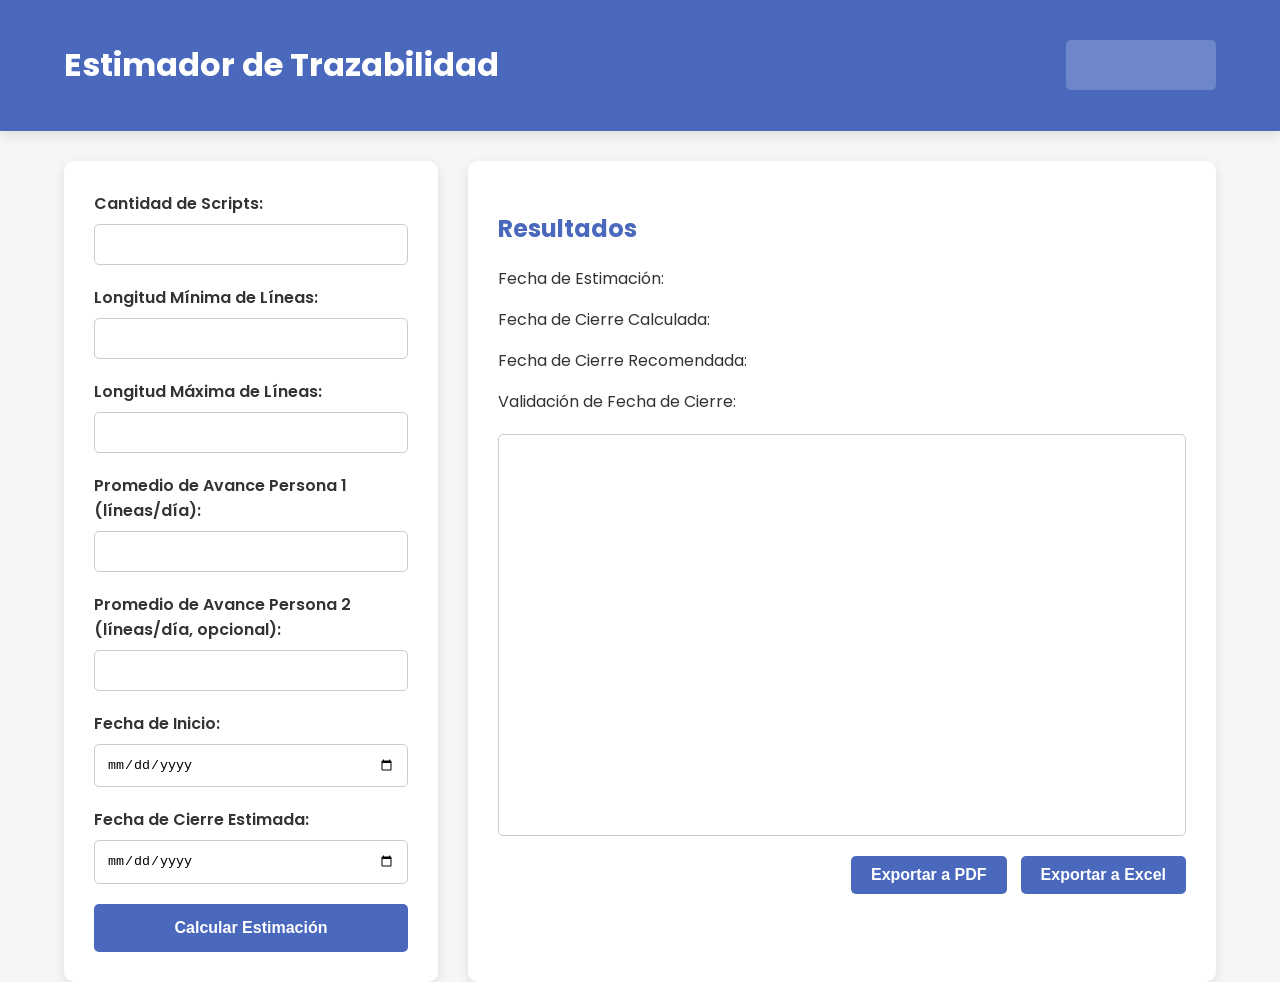
==== index.html @ 5d2904c2 "Mejora la interfaz de usuario con un diseño más profesional, animaciones y funcionalidad de exportac" ====
<!DOCTYPE html>
<html lang="es">
<head>
    <meta charset="UTF-8">
    <meta name="viewport" content="width=device-width, initial-scale=1.0">
    <title>Estimador de Tiempos de Trazabilidad</title>
    <link rel="stylesheet" href="css/style.css">
    <link rel="stylesheet" href="https://cdn.dhtmlx.com/gantt/edge/dhtmlxgantt.css">
</head>
<body>
    <header>
        <div class="container">
            <h1>Estimador de Trazabilidad</h1>
            <div class="logo-placeholder"></div>
        </div>
    </header>
    <div class="container">
        <div class="main-content">
            <div class="form-container">
                <form id="estimation-form">
                    <div class="form-group">
                        <label for="script-count">Cantidad de Scripts:</label>
                        <input type="number" id="script-count" required>
                    </div>
                    <div class="form-group">
                        <label for="min-lines">Longitud Mínima de Líneas:</label>
                        <input type="number" id="min-lines" required>
                    </div>
                    <div class="form-group">
                        <label for="max-lines">Longitud Máxima de Líneas:</label>
                        <input type="number" id="max-lines" required>
                    </div>
                    <div class="form-group">
                        <label for="person1-avg">Promedio de Avance Persona 1 (líneas/día):</label>
                        <input type="number" id="person1-avg" required>
                    </div>
                    <div class="form-group">
                        <label for="person2-avg">Promedio de Avance Persona 2 (líneas/día, opcional):</label>
                        <input type="number" id="person2-avg">
                    </div>
                    <div class="form-group">
                        <label for="start-date">Fecha de Inicio:</label>
                        <input type="date" id="start-date" required>
                    </div>
                    <div class="form-group">
                        <label for="due-date">Fecha de Cierre Estimada:</label>
                        <input type="date" id="due-date" required>
                    </div>
                    <button type="submit">Calcular Estimación</button>
                </form>
            </div>
            <div class="result-container">
                <h2>Resultados</h2>
                <p>Fecha de Estimación: <span id="estimation-date"></span></p>
                <p>Fecha de Cierre Calculada: <span id="calculated-due-date"></span></p>
                <p>Fecha de Cierre Recomendada: <span id="recommended-due-date"></span></p>
                <p>Validación de Fecha de Cierre: <span id="due-date-validation"></span></p>
                <div class="gantt-container">
                    <div id="gantt-chart" style="width:100%; height:100%;"></div>
                </div>
                <div class="gantt-controls">
                    <button onclick="gantt.exportToPDF()">Exportar a PDF</button>
                    <button onclick="gantt.exportToExcel()">Exportar a Excel</button>
                </div>
            </div>
        </div>
    </div>
    <script src="https://cdn.dhtmlx.com/gantt/edge/dhtmlxgantt.js"></script>
    <script src="https://export.dhtmlx.com/gantt/api.js"></script>
    <script src="js/main.js"></script>
</body>
</html>
---- css/style.css ----
@import url('https://fonts.googleapis.com/css2?family=Poppins:wght@400;600;700&display=swap');

:root {
    --primary-color: #4a69bd;
    --secondary-color: #f4f7f6;
    --text-color: #333;
    --bg-color: #fff;
    --shadow: 0 4px 12px rgba(0, 0, 0, 0.1);
}

body {
    font-family: 'Poppins', sans-serif;
    background-color: var(--secondary-color);
    color: var(--text-color);
    margin: 0;
}

.container {
    width: 90%;
    max-width: 1200px;
    margin: 0 auto;
}

header {
    background-color: var(--primary-color);
    color: var(--bg-color);
    padding: 20px 0;
    box-shadow: var(--shadow);
}

header .container {
    display: flex;
    justify-content: space-between;
    align-items: center;
}

.logo-placeholder {
    width: 150px;
    height: 50px;
    background-color: rgba(255, 255, 255, 0.2);
    border-radius: 5px;
}

.main-content {
    display: grid;
    grid-template-columns: 1fr 2fr;
    gap: 30px;
    margin-top: 30px;
}

.form-container, .result-container {
    background-color: var(--bg-color);
    padding: 30px;
    border-radius: 10px;
    box-shadow: var(--shadow);
    transition: transform 0.3s, box-shadow 0.3s;
}

.form-container:hover, .result-container:hover {
    transform: translateY(-5px);
    box-shadow: 0 8px 20px rgba(0, 0, 0, 0.15);
}

.form-group {
    margin-bottom: 20px;
}

.form-group label {
    display: block;
    margin-bottom: 8px;
    font-weight: 600;
}

.form-group input {
    width: 100%;
    padding: 12px;
    border: 1px solid #ccc;
    border-radius: 5px;
    box-sizing: border-box;
    transition: border-color 0.3s;
}

.form-group input:focus {
    outline: none;
    border-color: var(--primary-color);
}

button {
    width: 100%;
    padding: 15px;
    background-color: var(--primary-color);
    color: var(--bg-color);
    border: none;
    border-radius: 5px;
    cursor: pointer;
    font-size: 16px;
    font-weight: 600;
    transition: background-color 0.3s;
}

button:hover {
    background-color: #3b5998;
}

.result-container h2 {
    color: var(--primary-color);
    margin-bottom: 20px;
}

.gantt-container {
    height: 400px;
    margin-top: 20px;
    border-radius: 5px;
    border: 1px solid #ccc;
    overflow: hidden;
}

.gantt-controls {
    margin-top: 20px;
    text-align: right;
}

.gantt-controls button {
    width: auto;
    margin-left: 10px;
    padding: 10px 20px;
}
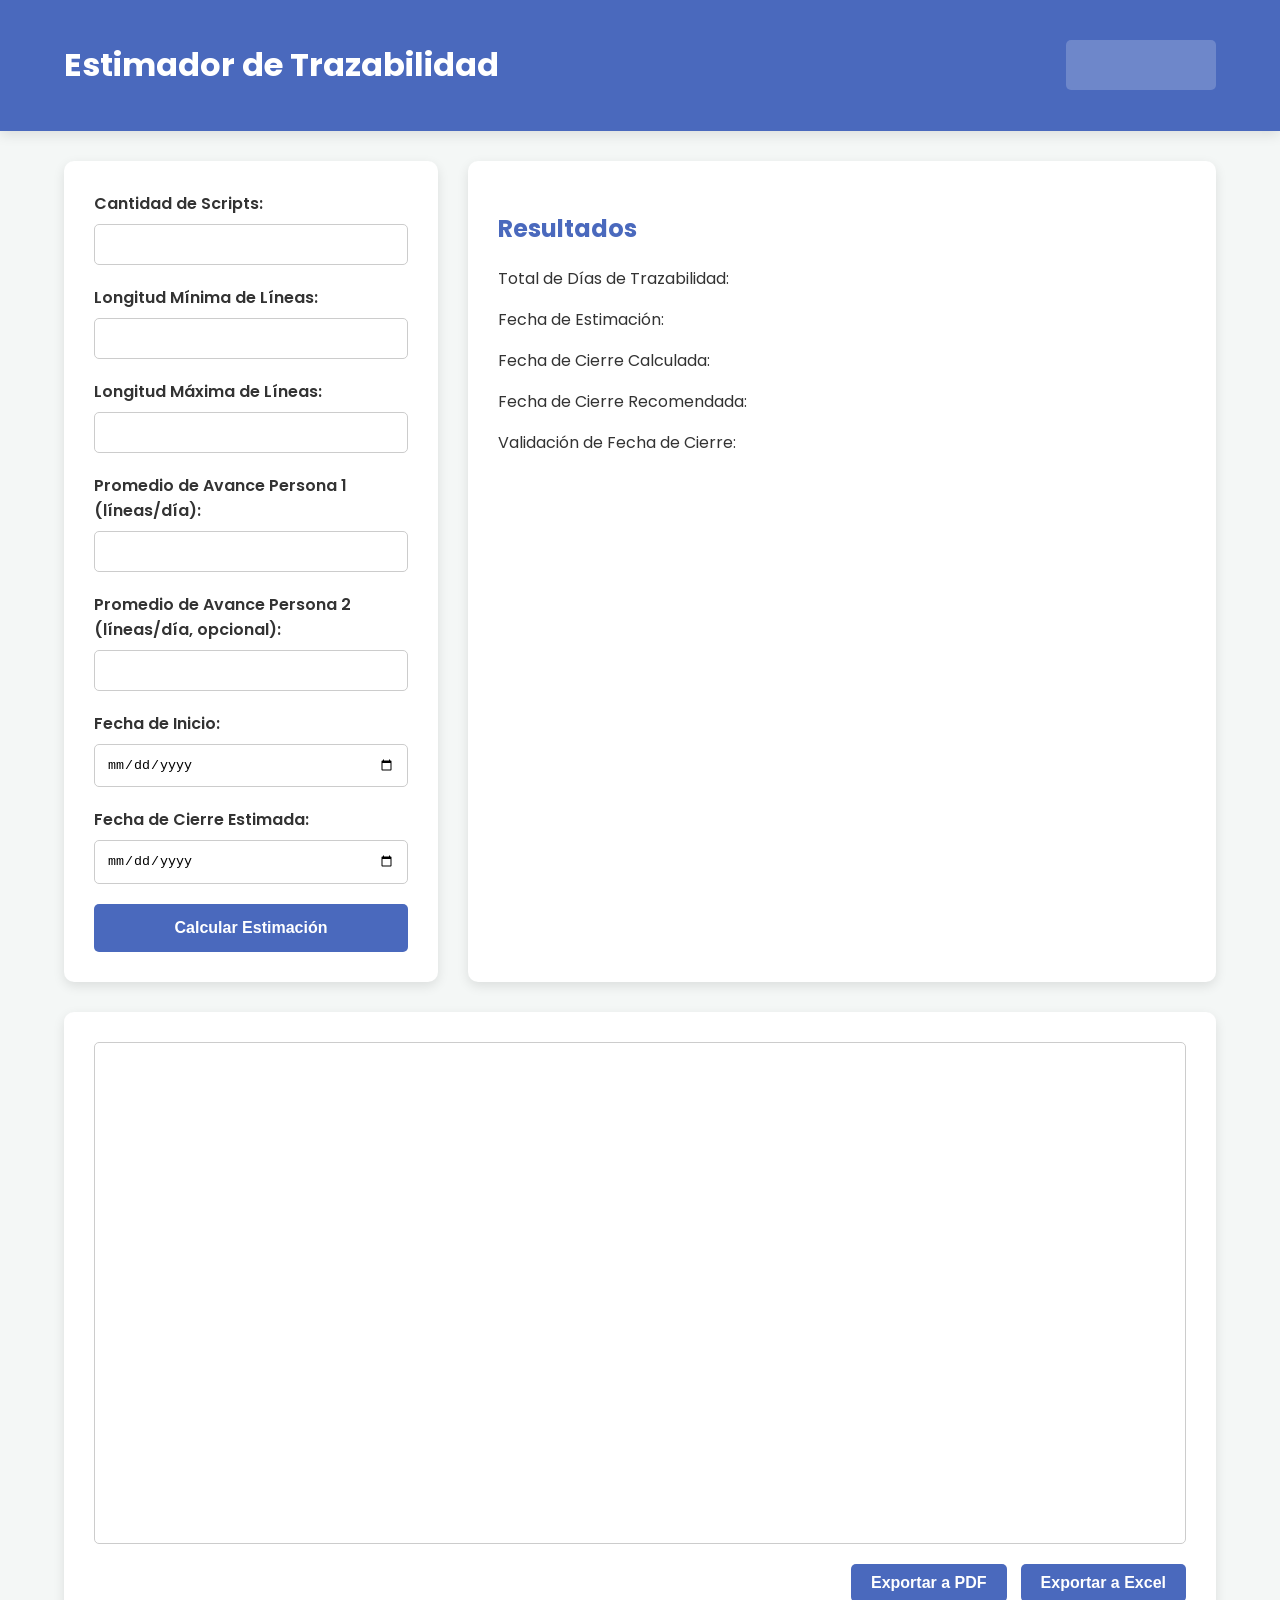
==== commit 8ef91249: "Añade el total de días de trazabilidad y mejora la visualización del Gantt." ====
--- a/index.html
+++ b/index.html
@@ -18,6 +18,7 @@
         <div class="main-content">
             <div class="form-container">
                 <form id="estimation-form">
+                    <!-- Form fields -->
                     <div class="form-group">
                         <label for="script-count">Cantidad de Scripts:</label>
                         <input type="number" id="script-count" required>
@@ -51,17 +52,20 @@
             </div>
             <div class="result-container">
                 <h2>Resultados</h2>
+                <p>Total de Días de Trazabilidad: <span id="total-days"></span></p>
                 <p>Fecha de Estimación: <span id="estimation-date"></span></p>
                 <p>Fecha de Cierre Calculada: <span id="calculated-due-date"></span></p>
                 <p>Fecha de Cierre Recomendada: <span id="recommended-due-date"></span></p>
                 <p>Validación de Fecha de Cierre: <span id="due-date-validation"></span></p>
-                <div class="gantt-container">
-                    <div id="gantt-chart" style="width:100%; height:100%;"></div>
-                </div>
-                <div class="gantt-controls">
-                    <button onclick="gantt.exportToPDF()">Exportar a PDF</button>
-                    <button onclick="gantt.exportToExcel()">Exportar a Excel</button>
-                </div>
+            </div>
+        </div>
+        <div class="gantt-section">
+            <div class="gantt-container">
+                <div id="gantt-chart" style="width:100%; height:100%;"></div>
+            </div>
+            <div class="gantt-controls">
+                <button onclick="gantt.exportToPDF()">Exportar a PDF</button>
+                <button onclick="gantt.exportToExcel()">Exportar a Excel</button>
             </div>
         </div>
     </div>
--- a/css/style.css
+++ b/css/style.css
@@ -107,9 +107,16 @@
     margin-bottom: 20px;
 }
 
+.gantt-section {
+    margin-top: 30px;
+    background-color: var(--bg-color);
+    padding: 30px;
+    border-radius: 10px;
+    box-shadow: var(--shadow);
+}
+
 .gantt-container {
-    height: 400px;
-    margin-top: 20px;
+    height: 500px;
     border-radius: 5px;
     border: 1px solid #ccc;
     overflow: hidden;
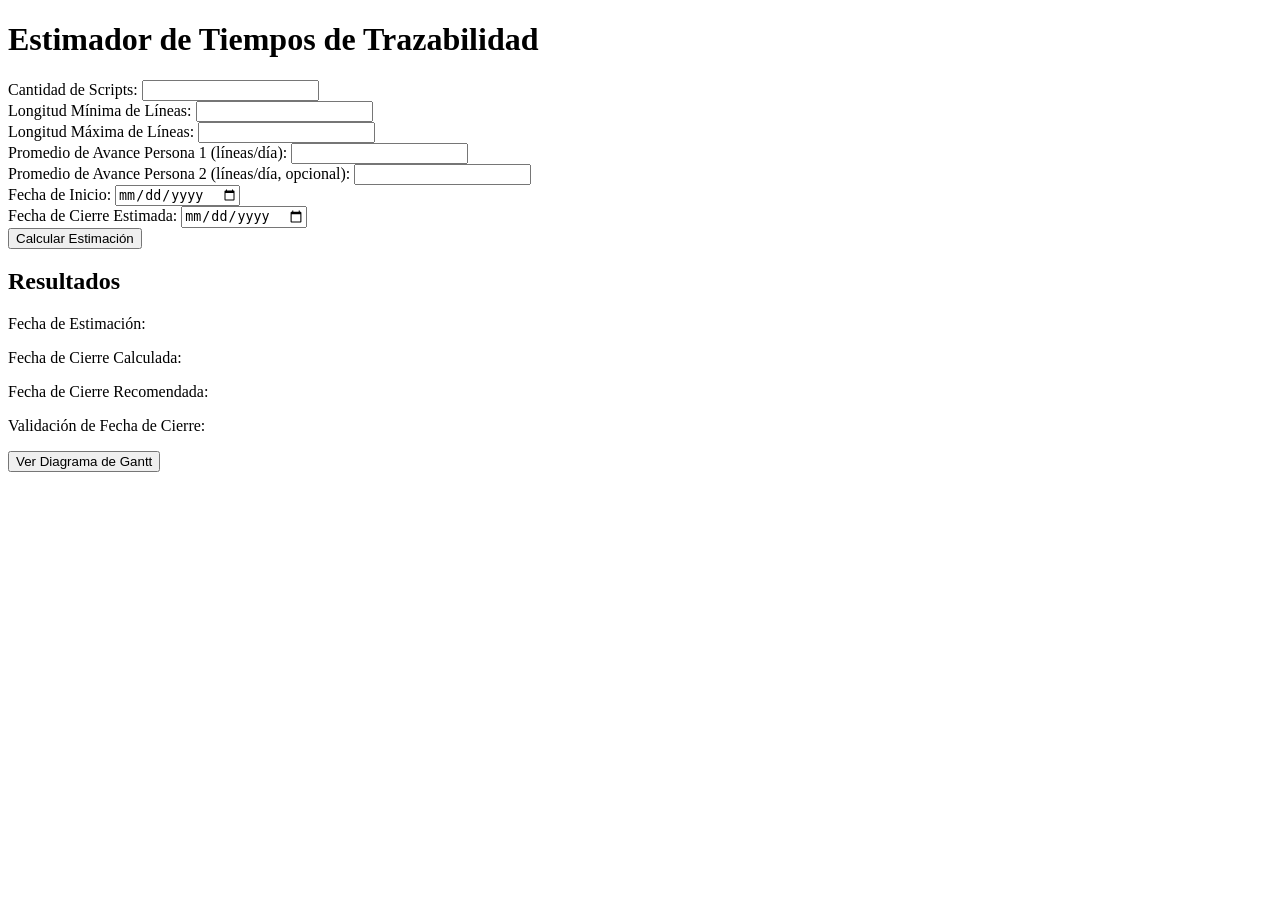
==== commit b33779a9: "He revertido la interfaz y he abierto el Gantt en una nueva ventana." ====
--- a/index.html
+++ b/index.html
@@ -8,65 +8,46 @@
     <link rel="stylesheet" href="https://cdn.dhtmlx.com/gantt/edge/dhtmlxgantt.css">
 </head>
 <body>
-    <header>
-        <div class="container">
-            <h1>Estimador de Trazabilidad</h1>
-            <div class="logo-placeholder"></div>
-        </div>
-    </header>
     <div class="container">
-        <div class="main-content">
-            <div class="form-container">
-                <form id="estimation-form">
-                    <!-- Form fields -->
-                    <div class="form-group">
-                        <label for="script-count">Cantidad de Scripts:</label>
-                        <input type="number" id="script-count" required>
-                    </div>
-                    <div class="form-group">
-                        <label for="min-lines">Longitud Mínima de Líneas:</label>
-                        <input type="number" id="min-lines" required>
-                    </div>
-                    <div class="form-group">
-                        <label for="max-lines">Longitud Máxima de Líneas:</label>
-                        <input type="number" id="max-lines" required>
-                    </div>
-                    <div class="form-group">
-                        <label for="person1-avg">Promedio de Avance Persona 1 (líneas/día):</label>
-                        <input type="number" id="person1-avg" required>
-                    </div>
-                    <div class="form-group">
-                        <label for="person2-avg">Promedio de Avance Persona 2 (líneas/día, opcional):</label>
-                        <input type="number" id="person2-avg">
-                    </div>
-                    <div class="form-group">
-                        <label for="start-date">Fecha de Inicio:</label>
-                        <input type="date" id="start-date" required>
-                    </div>
-                    <div class="form-group">
-                        <label for="due-date">Fecha de Cierre Estimada:</label>
-                        <input type="date" id="due-date" required>
-                    </div>
-                    <button type="submit">Calcular Estimación</button>
-                </form>
+        <h1>Estimador de Tiempos de Trazabilidad</h1>
+        <form id="estimation-form">
+            <div class="form-group">
+                <label for="script-count">Cantidad de Scripts:</label>
+                <input type="number" id="script-count" required>
             </div>
-            <div class="result-container">
-                <h2>Resultados</h2>
-                <p>Total de Días de Trazabilidad: <span id="total-days"></span></p>
-                <p>Fecha de Estimación: <span id="estimation-date"></span></p>
-                <p>Fecha de Cierre Calculada: <span id="calculated-due-date"></span></p>
-                <p>Fecha de Cierre Recomendada: <span id="recommended-due-date"></span></p>
-                <p>Validación de Fecha de Cierre: <span id="due-date-validation"></span></p>
+            <div class="form-group">
+                <label for="min-lines">Longitud Mínima de Líneas:</label>
+                <input type="number" id="min-lines" required>
             </div>
-        </div>
-        <div class="gantt-section">
-            <div class="gantt-container">
-                <div id="gantt-chart" style="width:100%; height:100%;"></div>
+            <div class="form-group">
+                <label for="max-lines">Longitud Máxima de Líneas:</label>
+                <input type="number" id="max-lines" required>
             </div>
-            <div class="gantt-controls">
-                <button onclick="gantt.exportToPDF()">Exportar a PDF</button>
-                <button onclick="gantt.exportToExcel()">Exportar a Excel</button>
+            <div class="form-group">
+                <label for="person1-avg">Promedio de Avance Persona 1 (líneas/día):</label>
+                <input type="number" id="person1-avg" required>
             </div>
+            <div class="form-group">
+                <label for="person2-avg">Promedio de Avance Persona 2 (líneas/día, opcional):</label>
+                <input type="number" id="person2-avg">
+            </div>
+            <div class="form-group">
+                <label for="start-date">Fecha de Inicio:</label>
+                <input type="date" id="start-date" required>
+            </div>
+            <div class="form-group">
+                <label for="due-date">Fecha de Cierre Estimada:</label>
+                <input type="date" id="due-date" required>
+            </div>
+            <button type="submit">Calcular Estimación</button>
+        </form>
+        <div id="result-container">
+            <h2>Resultados</h2>
+            <p>Fecha de Estimación: <span id="estimation-date"></span></p>
+            <p>Fecha de Cierre Calculada: <span id="calculated-due-date"></span></p>
+            <p>Fecha de Cierre Recomendada: <span id="recommended-due-date"></span></p>
+            <p>Validación de Fecha de Cierre: <span id="due-date-validation"></span></p>
+            <button id="show-gantt">Ver Diagrama de Gantt</button>
         </div>
     </div>
     <script src="https://cdn.dhtmlx.com/gantt/edge/dhtmlxgantt.js"></script>
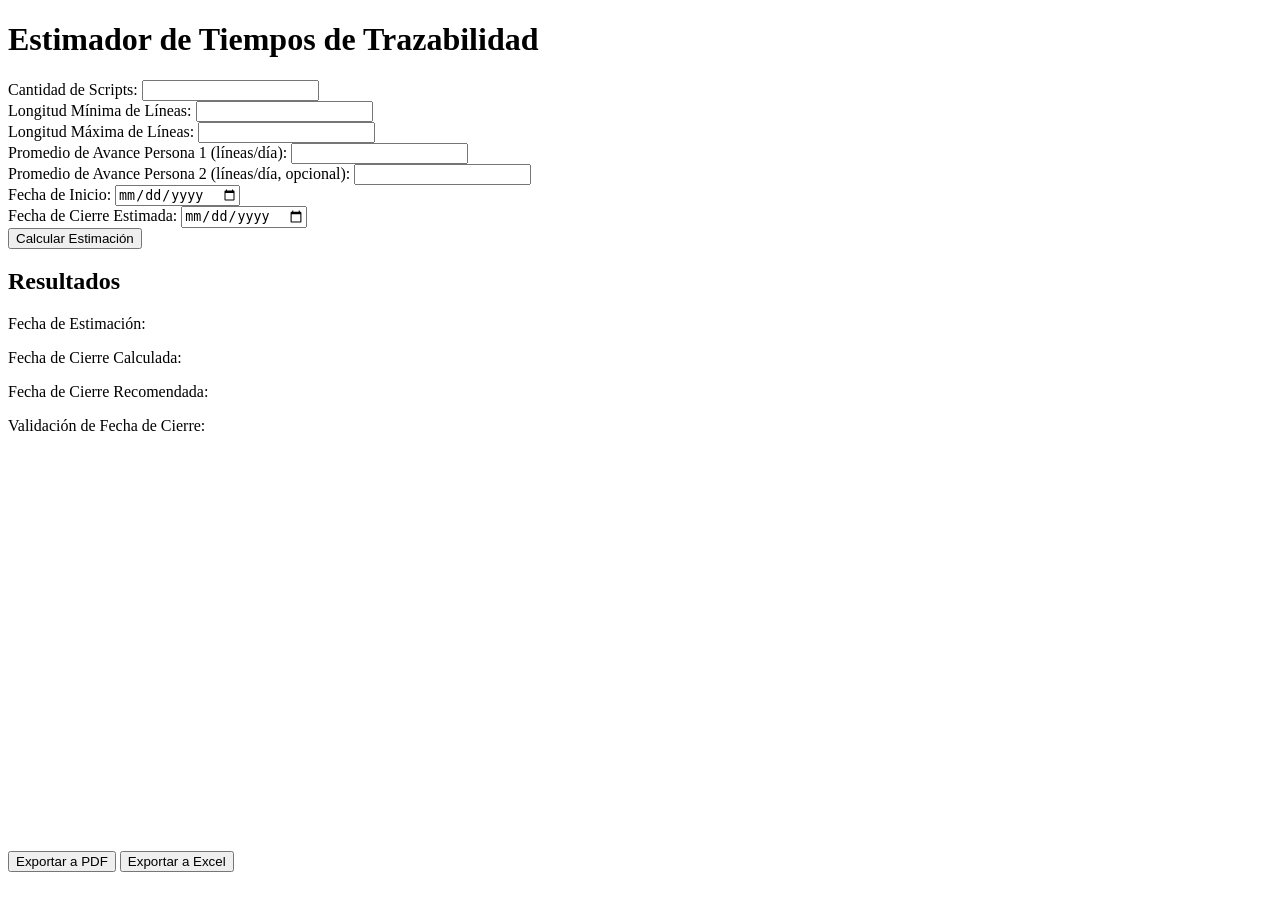
==== commit 9523b125: "Los cambios han sido revertidos a la versión anterior." ====
--- a/index.html
+++ b/index.html
@@ -47,7 +47,11 @@
             <p>Fecha de Cierre Calculada: <span id="calculated-due-date"></span></p>
             <p>Fecha de Cierre Recomendada: <span id="recommended-due-date"></span></p>
             <p>Validación de Fecha de Cierre: <span id="due-date-validation"></span></p>
-            <button id="show-gantt">Ver Diagrama de Gantt</button>
+            <div id="gantt-chart" style="width:100%; height:400px;"></div>
+            <div class="gantt-controls">
+                <button onclick="gantt.exportToPDF()">Exportar a PDF</button>
+                <button onclick="gantt.exportToExcel()">Exportar a Excel</button>
+            </div>
         </div>
     </div>
     <script src="https://cdn.dhtmlx.com/gantt/edge/dhtmlxgantt.js"></script>
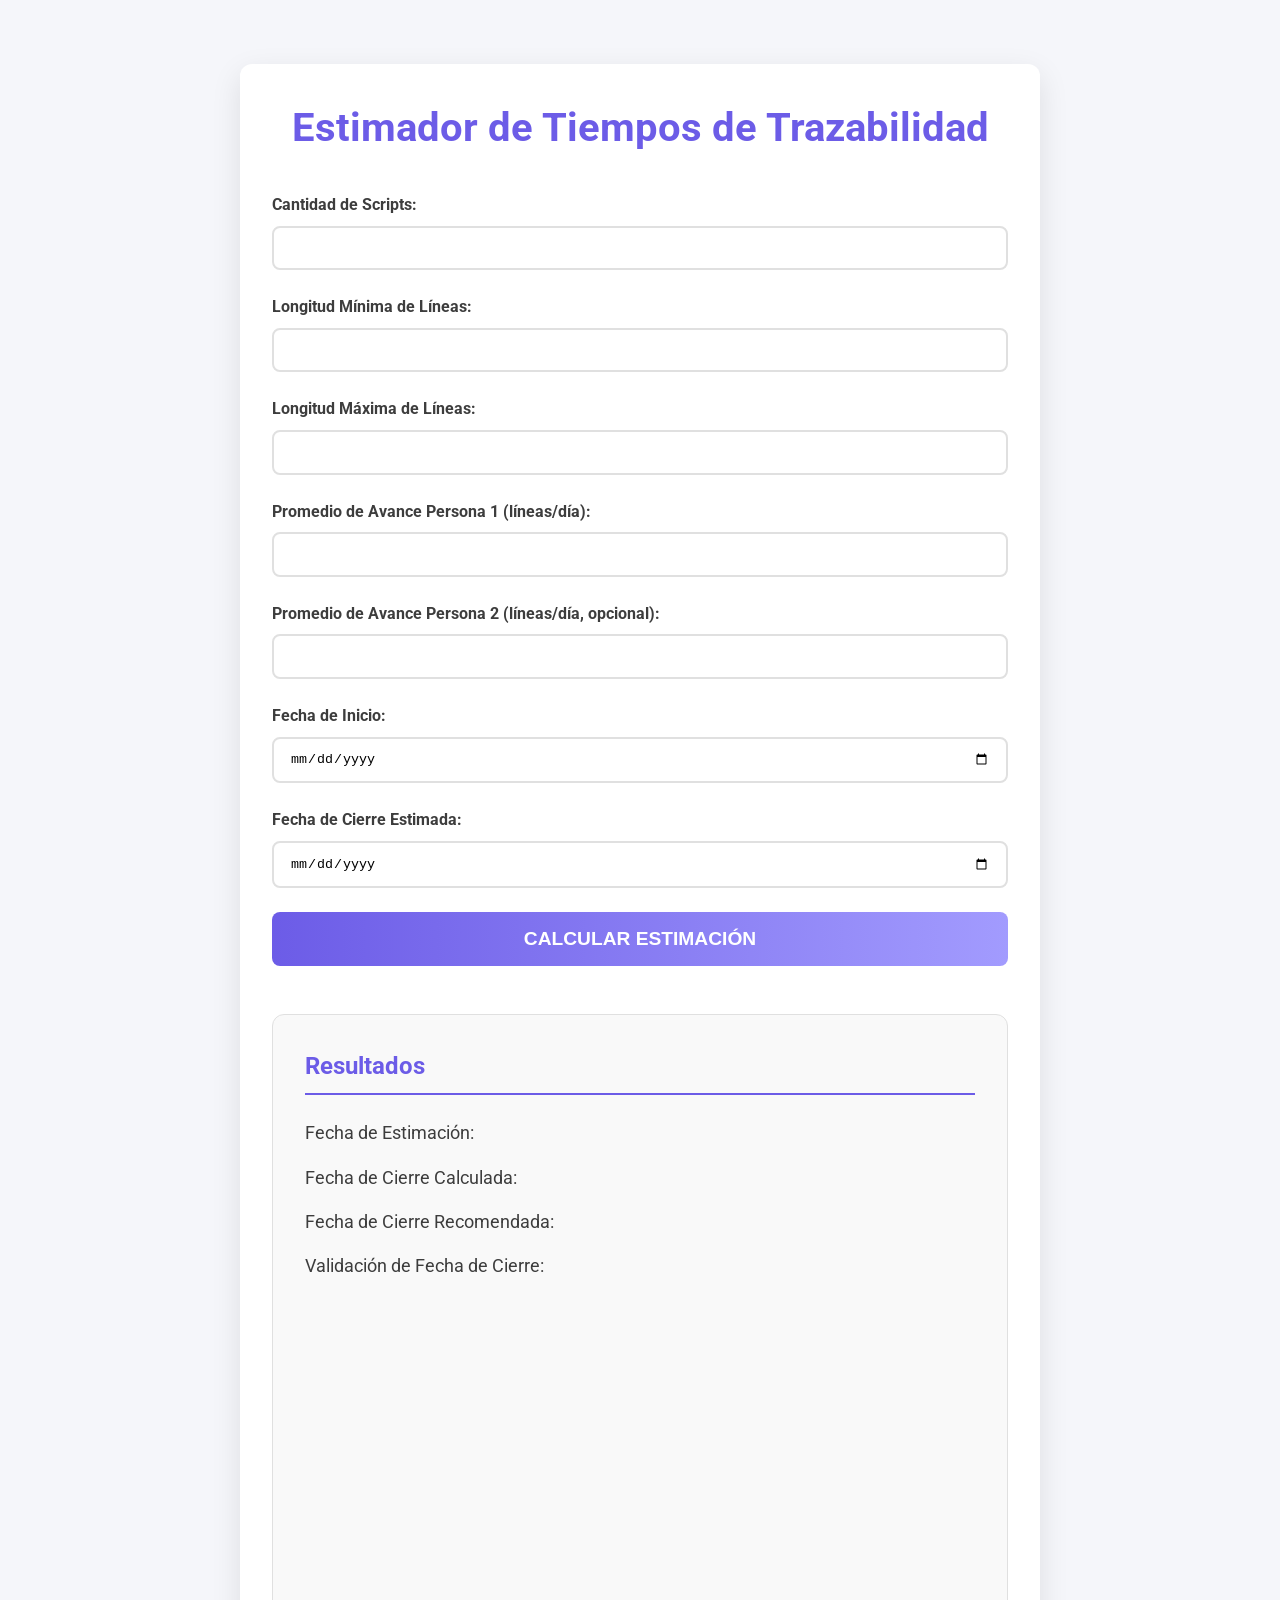
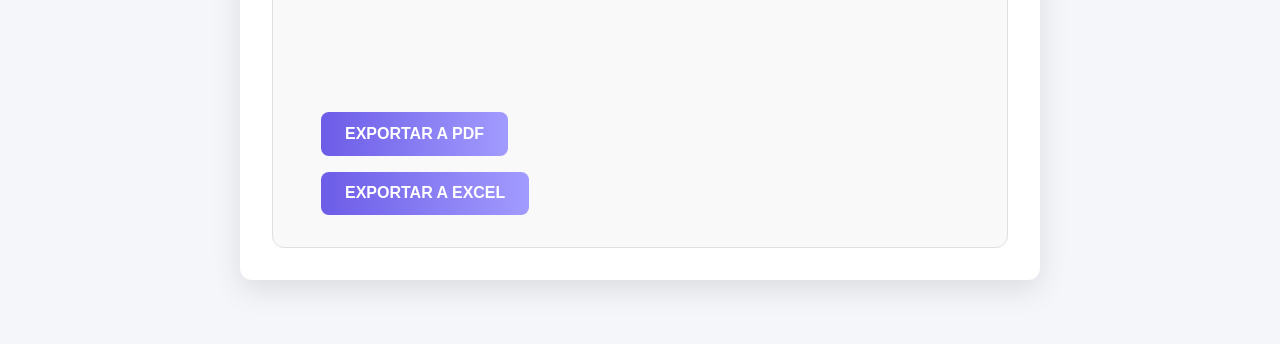
==== commit cf4c2bd5: "Integraré todo el código en un solo archivo `index.html`." ====
--- a/index.html
+++ b/index.html
@@ -4,8 +4,136 @@
     <meta charset="UTF-8">
     <meta name="viewport" content="width=device-width, initial-scale=1.0">
     <title>Estimador de Tiempos de Trazabilidad</title>
-    <link rel="stylesheet" href="css/style.css">
     <link rel="stylesheet" href="https://cdn.dhtmlx.com/gantt/edge/dhtmlxgantt.css">
+    <style>
+        @import url('https://fonts.googleapis.com/css2?family=Roboto:wght@400;700&display=swap');
+
+        :root {
+            --primary-color: #6c5ce7;
+            --secondary-color: #a29bfe;
+            --background-color: #f5f6fa;
+            --text-color: #3d3d3d;
+            --white-color: #ffffff;
+            --border-radius: 12px;
+            --shadow: 0 10px 30px rgba(0, 0, 0, 0.1);
+        }
+
+        * {
+            box-sizing: border-box;
+            margin: 0;
+            padding: 0;
+        }
+
+        body {
+            font-family: 'Roboto', sans-serif;
+            background-color: var(--background-color);
+            color: var(--text-color);
+            line-height: 1.6;
+            padding: 2rem;
+        }
+
+        .container {
+            max-width: 800px;
+            margin: 2rem auto;
+            padding: 2rem;
+            background-color: var(--white-color);
+            border-radius: var(--border-radius);
+            box-shadow: var(--shadow);
+        }
+
+        h1 {
+            color: var(--primary-color);
+            text-align: center;
+            margin-bottom: 2rem;
+            font-size: 2.5rem;
+        }
+
+        .form-group {
+            margin-bottom: 1.5rem;
+        }
+
+        .form-group label {
+            display: block;
+            font-weight: bold;
+            margin-bottom: 0.5rem;
+        }
+
+        .form-group input {
+            width: 100%;
+            padding: 0.8rem 1rem;
+            border: 2px solid #e0e0e0;
+            border-radius: 8px;
+            transition: all 0.3s ease;
+        }
+
+        .form-group input:focus {
+            outline: none;
+            border-color: var(--primary-color);
+            box-shadow: 0 0 0 3px rgba(108, 92, 231, 0.2);
+        }
+
+        button {
+            display: block;
+            width: 100%;
+            padding: 1rem;
+            background-image: linear-gradient(to right, var(--primary-color), var(--secondary-color));
+            color: var(--white-color);
+            border: none;
+            border-radius: 8px;
+            cursor: pointer;
+            font-size: 1.2rem;
+            font-weight: bold;
+            text-transform: uppercase;
+            transition: all 0.3s ease;
+        }
+
+        button:hover {
+            transform: translateY(-3px);
+            box-shadow: 0 5px 15px rgba(108, 92, 231, 0.4);
+        }
+
+        #result-container {
+            margin-top: 3rem;
+            padding: 2rem;
+            background-color: #f9f9f9;
+            border-radius: var(--border-radius);
+            border: 1px solid #e0e0e0;
+        }
+
+        #result-container h2 {
+            color: var(--primary-color);
+            margin-bottom: 1.5rem;
+            border-bottom: 2px solid var(--primary-color);
+            padding-bottom: 0.5rem;
+        }
+
+        #result-container p {
+            margin-bottom: 1rem;
+            font-size: 1.1rem;
+        }
+
+        #result-container span {
+            font-weight: bold;
+            color: var(--primary-color);
+        }
+
+        .gantt-controls {
+            text-align: right;
+        }
+
+        .gantt-controls button {
+            width: auto;
+            padding: 0.8rem 1.5rem;
+            margin-top: 1rem;
+            margin-left: 1rem;
+            font-size: 1rem;
+        }
+
+        .gantt_container {
+            border-radius: var(--border-radius);
+            overflow: hidden;
+        }
+    </style>
 </head>
 <body>
     <div class="container">
@@ -56,6 +184,94 @@
     </div>
     <script src="https://cdn.dhtmlx.com/gantt/edge/dhtmlxgantt.js"></script>
     <script src="https://export.dhtmlx.com/gantt/api.js"></script>
-    <script src="js/main.js"></script>
+    <script>
+        document.addEventListener('DOMContentLoaded', () => {
+            const form = document.getElementById('estimation-form');
+
+            form.addEventListener('submit', (event) => {
+                event.preventDefault();
+
+                const model = {
+                    scriptCount: parseInt(document.getElementById('script-count').value),
+                    minLines: parseInt(document.getElementById('min-lines').value),
+                    maxLines: parseInt(document.getElementById('max-lines').value),
+                    person1Avg: parseInt(document.getElementById('person1-avg').value),
+                    person2Avg: parseInt(document.getElementById('person2-avg').value) || 0,
+                    startDate: new Date(document.getElementById('start-date').value),
+                    dueDate: new Date(document.getElementById('due-date').value)
+                };
+
+                const controller = {
+                    calculateAverageLines: () => (model.minLines + model.maxLines) / 2,
+
+                    calculateTotalLines: () => controller.calculateAverageLines() * model.scriptCount,
+
+                    calculateCombinedDailyRate: () => model.person1Avg + model.person2Avg,
+
+                    calculateDaysRequired: () => {
+                        const totalLines = controller.calculateTotalLines();
+                        const combinedRate = controller.calculateCombinedDailyRate();
+                        return Math.ceil(totalLines / combinedRate);
+                    },
+
+                    calculateEndDate: () => {
+                        let endDate = new Date(model.startDate.getTime());
+                        let days = controller.calculateDaysRequired();
+                        let addedDays = 0;
+                        while (addedDays < days) {
+                            endDate.setDate(endDate.getDate() + 1);
+                            if (endDate.getDay() !== 0 && endDate.getDay() !== 6) {
+                                addedDays++;
+                            }
+                        }
+                        return endDate;
+                    },
+
+                    validateDueDate: (calculatedEndDate) => model.dueDate >= calculatedEndDate,
+
+                    updateView: () => {
+                        const calculatedEndDate = controller.calculateEndDate();
+                        const validation = controller.validateDueDate(calculatedEndDate);
+
+                        document.getElementById('estimation-date').textContent = new Date().toLocaleDateString();
+                        document.getElementById('calculated-due-date').textContent = calculatedEndDate.toLocaleDateString();
+                        document.getElementById('recommended-due-date').textContent = calculatedEndDate.toLocaleDateString();
+                        document.getElementById('due-date-validation').textContent = validation ? 'La fecha es adecuada' : 'La fecha no es adecuada';
+
+                        controller.createGanttChart(calculatedEndDate);
+                    },
+
+                    createGanttChart: (calculatedEndDate) => {
+                        gantt.config.scale_unit = "day";
+                        gantt.config.date_scale = "%d %M";
+                        gantt.init("gantt-chart");
+
+                        const tasks = [];
+                        let currentDate = new Date(model.startDate.getTime());
+                        const daysRequired = controller.calculateDaysRequired();
+
+                        for (let i = 0; i < daysRequired; i++) {
+                            tasks.push({
+                                id: i + 1,
+                                text: `Día ${i + 1}`,
+                                start_date: new Date(currentDate),
+                                duration: 1,
+                                progress: 1
+                            });
+
+                            currentDate.setDate(currentDate.getDate() + 1);
+                            while (currentDate.getDay() === 0 || currentDate.getDay() === 6) {
+                                currentDate.setDate(currentDate.getDate() + 1);
+                            }
+                        }
+
+                        gantt.parse({ data: tasks });
+                    }
+                };
+
+                controller.updateView();
+            });
+        });
+    </script>
 </body>
 </html>
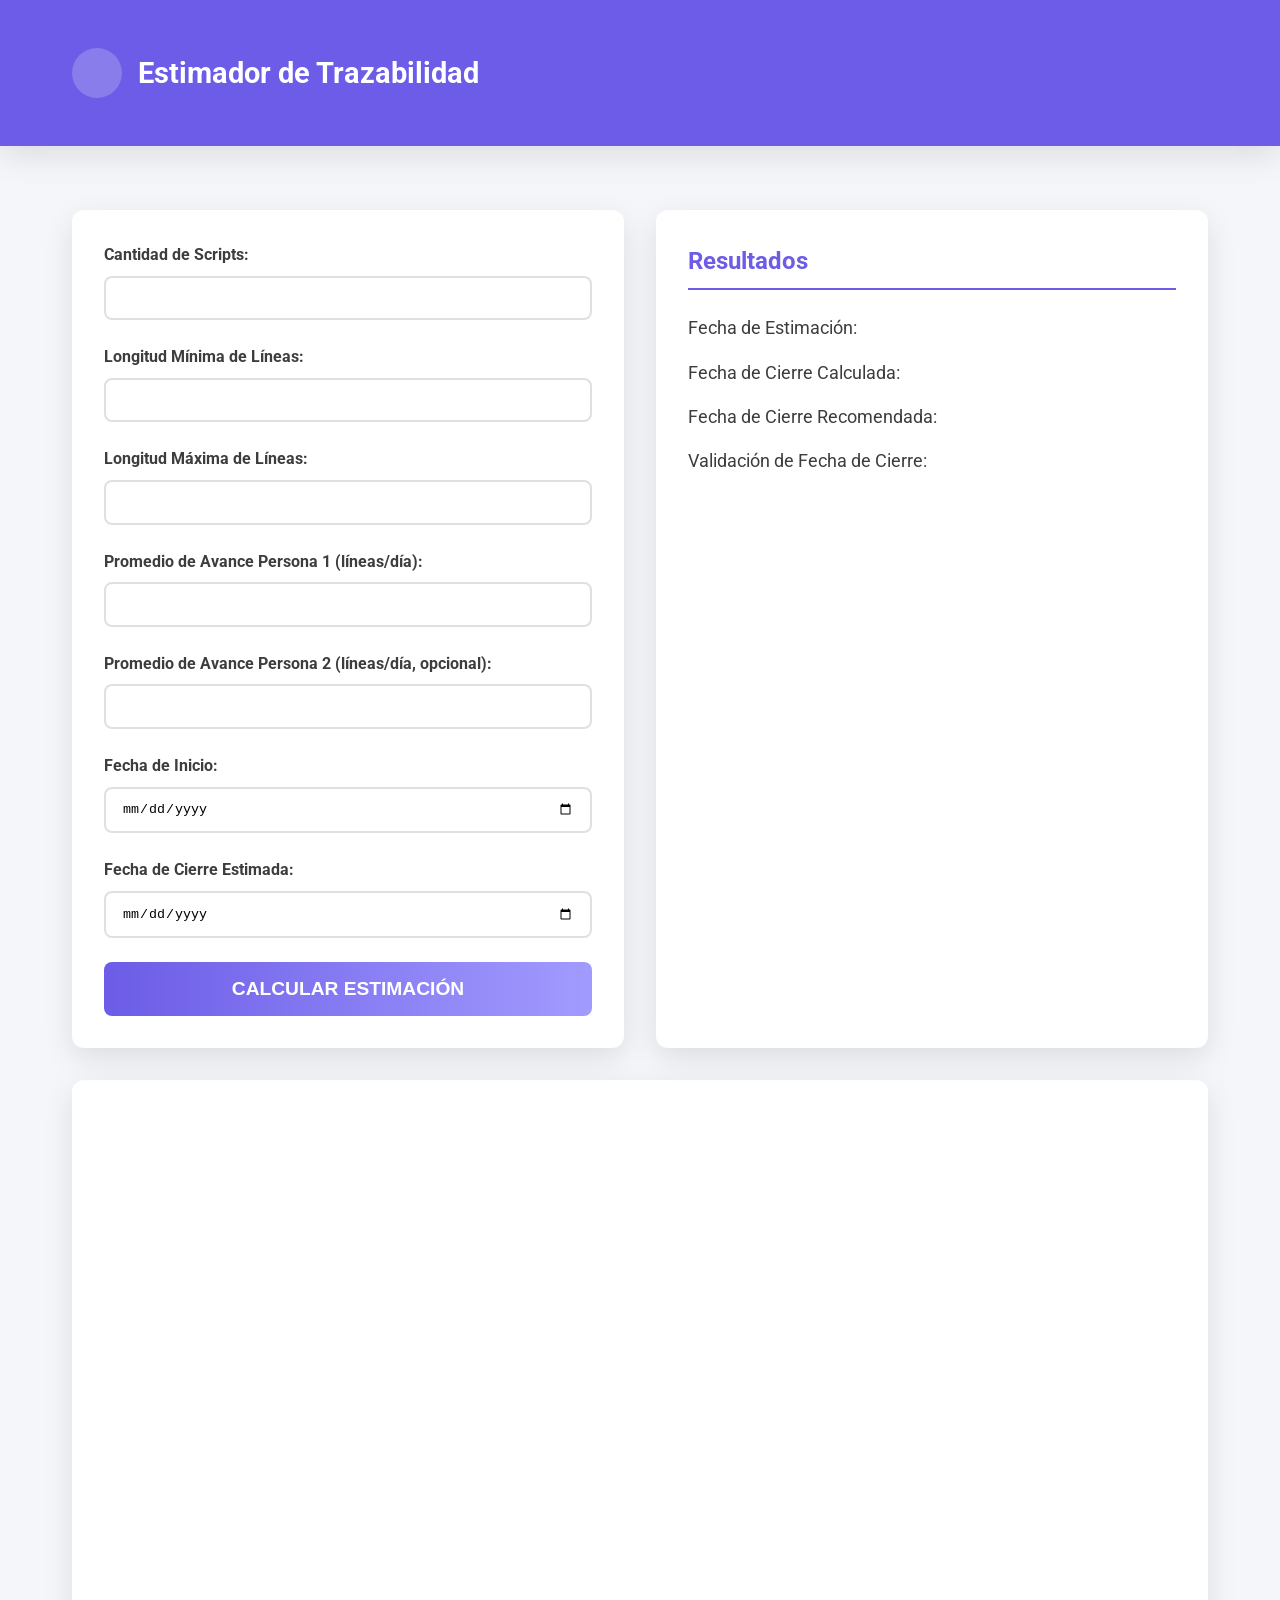
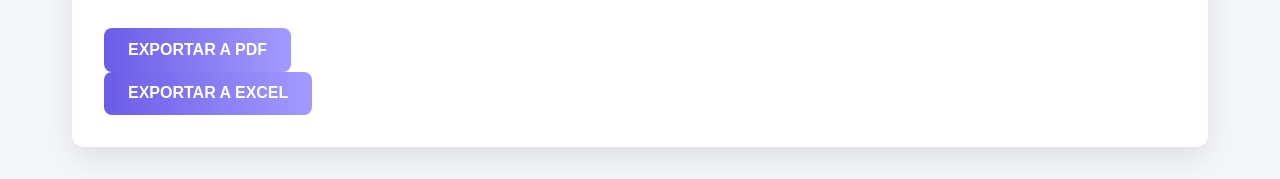
==== commit efefaa5d: "Reorganiza la estructura de la página y añade una barra de navegación." ====
--- a/index.html
+++ b/index.html
@@ -29,23 +29,59 @@
             background-color: var(--background-color);
             color: var(--text-color);
             line-height: 1.6;
+        }
+
+        .container {
+            max-width: 1200px;
+            margin: 0 auto;
             padding: 2rem;
         }
 
-        .container {
-            max-width: 800px;
-            margin: 2rem auto;
+        nav {
+            background-color: var(--primary-color);
+            color: var(--white-color);
+            padding: 1rem 0;
+            box-shadow: var(--shadow);
+        }
+
+        nav .container {
+            display: flex;
+            align-items: center;
+        }
+
+        .logo-placeholder {
+            width: 50px;
+            height: 50px;
+            background-color: rgba(255, 255, 255, 0.2);
+            border-radius: 50%;
+            margin-right: 1rem;
+        }
+
+        nav h1 {
+            font-size: 1.8rem;
+            margin: 0;
+        }
+
+        .main-container {
+            display: grid;
+            grid-template-columns: 1fr 1fr;
+            gap: 2rem;
+            margin-top: 2rem;
+        }
+
+        .form-container, .result-container {
+            background-color: var(--white-color);
             padding: 2rem;
-            background-color: var(--white-color);
             border-radius: var(--border-radius);
             box-shadow: var(--shadow);
         }
 
-        h1 {
-            color: var(--primary-color);
-            text-align: center;
-            margin-bottom: 2rem;
-            font-size: 2.5rem;
+        .gantt-container {
+            margin-top: 2rem;
+            background-color: var(--white-color);
+            padding: 2rem;
+            border-radius: var(--border-radius);
+            box-shadow: var(--shadow);
         }
 
         .form-group {
@@ -92,40 +128,31 @@
             box-shadow: 0 5px 15px rgba(108, 92, 231, 0.4);
         }
 
-        #result-container {
-            margin-top: 3rem;
-            padding: 2rem;
-            background-color: #f9f9f9;
-            border-radius: var(--border-radius);
-            border: 1px solid #e0e0e0;
-        }
-
-        #result-container h2 {
+        .result-container h2 {
             color: var(--primary-color);
             margin-bottom: 1.5rem;
             border-bottom: 2px solid var(--primary-color);
             padding-bottom: 0.5rem;
         }
 
-        #result-container p {
+        .result-container p {
             margin-bottom: 1rem;
             font-size: 1.1rem;
         }
 
-        #result-container span {
+        .result-container span {
             font-weight: bold;
             color: var(--primary-color);
         }
 
         .gantt-controls {
             text-align: right;
+            margin-top: 1rem;
         }
 
         .gantt-controls button {
             width: auto;
             padding: 0.8rem 1.5rem;
-            margin-top: 1rem;
-            margin-left: 1rem;
             font-size: 1rem;
         }
 
@@ -136,46 +163,58 @@
     </style>
 </head>
 <body>
+    <nav>
+        <div class="container">
+            <div class="logo-placeholder"></div>
+            <h1>Estimador de Trazabilidad</h1>
+        </div>
+    </nav>
     <div class="container">
-        <h1>Estimador de Tiempos de Trazabilidad</h1>
-        <form id="estimation-form">
-            <div class="form-group">
-                <label for="script-count">Cantidad de Scripts:</label>
-                <input type="number" id="script-count" required>
+        <div class="main-container">
+            <div class="form-container">
+                <form id="estimation-form">
+                    <!-- Form fields -->
+                    <div class="form-group">
+                        <label for="script-count">Cantidad de Scripts:</label>
+                        <input type="number" id="script-count" required>
+                    </div>
+                    <div class="form-group">
+                        <label for="min-lines">Longitud Mínima de Líneas:</label>
+                        <input type="number" id="min-lines" required>
+                    </div>
+                    <div class="form-group">
+                        <label for="max-lines">Longitud Máxima de Líneas:</label>
+                        <input type="number" id="max-lines" required>
+                    </div>
+                    <div class="form-group">
+                        <label for="person1-avg">Promedio de Avance Persona 1 (líneas/día):</label>
+                        <input type="number" id="person1-avg" required>
+                    </div>
+                    <div class="form-group">
+                        <label for="person2-avg">Promedio de Avance Persona 2 (líneas/día, opcional):</label>
+                        <input type="number" id="person2-avg">
+                    </div>
+                    <div class="form-group">
+                        <label for="start-date">Fecha de Inicio:</label>
+                        <input type="date" id="start-date" required>
+                    </div>
+                    <div class="form-group">
+                        <label for="due-date">Fecha de Cierre Estimada:</label>
+                        <input type="date" id="due-date" required>
+                    </div>
+                    <button type="submit">Calcular Estimación</button>
+                </form>
             </div>
-            <div class="form-group">
-                <label for="min-lines">Longitud Mínima de Líneas:</label>
-                <input type="number" id="min-lines" required>
+            <div class="result-container">
+                <h2>Resultados</h2>
+                <p>Fecha de Estimación: <span id="estimation-date"></span></p>
+                <p>Fecha de Cierre Calculada: <span id="calculated-due-date"></span></p>
+                <p>Fecha de Cierre Recomendada: <span id="recommended-due-date"></span></p>
+                <p>Validación de Fecha de Cierre: <span id="due-date-validation"></span></p>
             </div>
-            <div class="form-group">
-                <label for="max-lines">Longitud Máxima de Líneas:</label>
-                <input type="number" id="max-lines" required>
-            </div>
-            <div class="form-group">
-                <label for="person1-avg">Promedio de Avance Persona 1 (líneas/día):</label>
-                <input type="number" id="person1-avg" required>
-            </div>
-            <div class="form-group">
-                <label for="person2-avg">Promedio de Avance Persona 2 (líneas/día, opcional):</label>
-                <input type="number" id="person2-avg">
-            </div>
-            <div class="form-group">
-                <label for="start-date">Fecha de Inicio:</label>
-                <input type="date" id="start-date" required>
-            </div>
-            <div class="form-group">
-                <label for="due-date">Fecha de Cierre Estimada:</label>
-                <input type="date" id="due-date" required>
-            </div>
-            <button type="submit">Calcular Estimación</button>
-        </form>
-        <div id="result-container">
-            <h2>Resultados</h2>
-            <p>Fecha de Estimación: <span id="estimation-date"></span></p>
-            <p>Fecha de Cierre Calculada: <span id="calculated-due-date"></span></p>
-            <p>Fecha de Cierre Recomendada: <span id="recommended-due-date"></span></p>
-            <p>Validación de Fecha de Cierre: <span id="due-date-validation"></span></p>
-            <div id="gantt-chart" style="width:100%; height:400px;"></div>
+        </div>
+        <div class="gantt-container">
+            <div id="gantt-chart" style="width:100%; height:500px;"></div>
             <div class="gantt-controls">
                 <button onclick="gantt.exportToPDF()">Exportar a PDF</button>
                 <button onclick="gantt.exportToExcel()">Exportar a Excel</button>
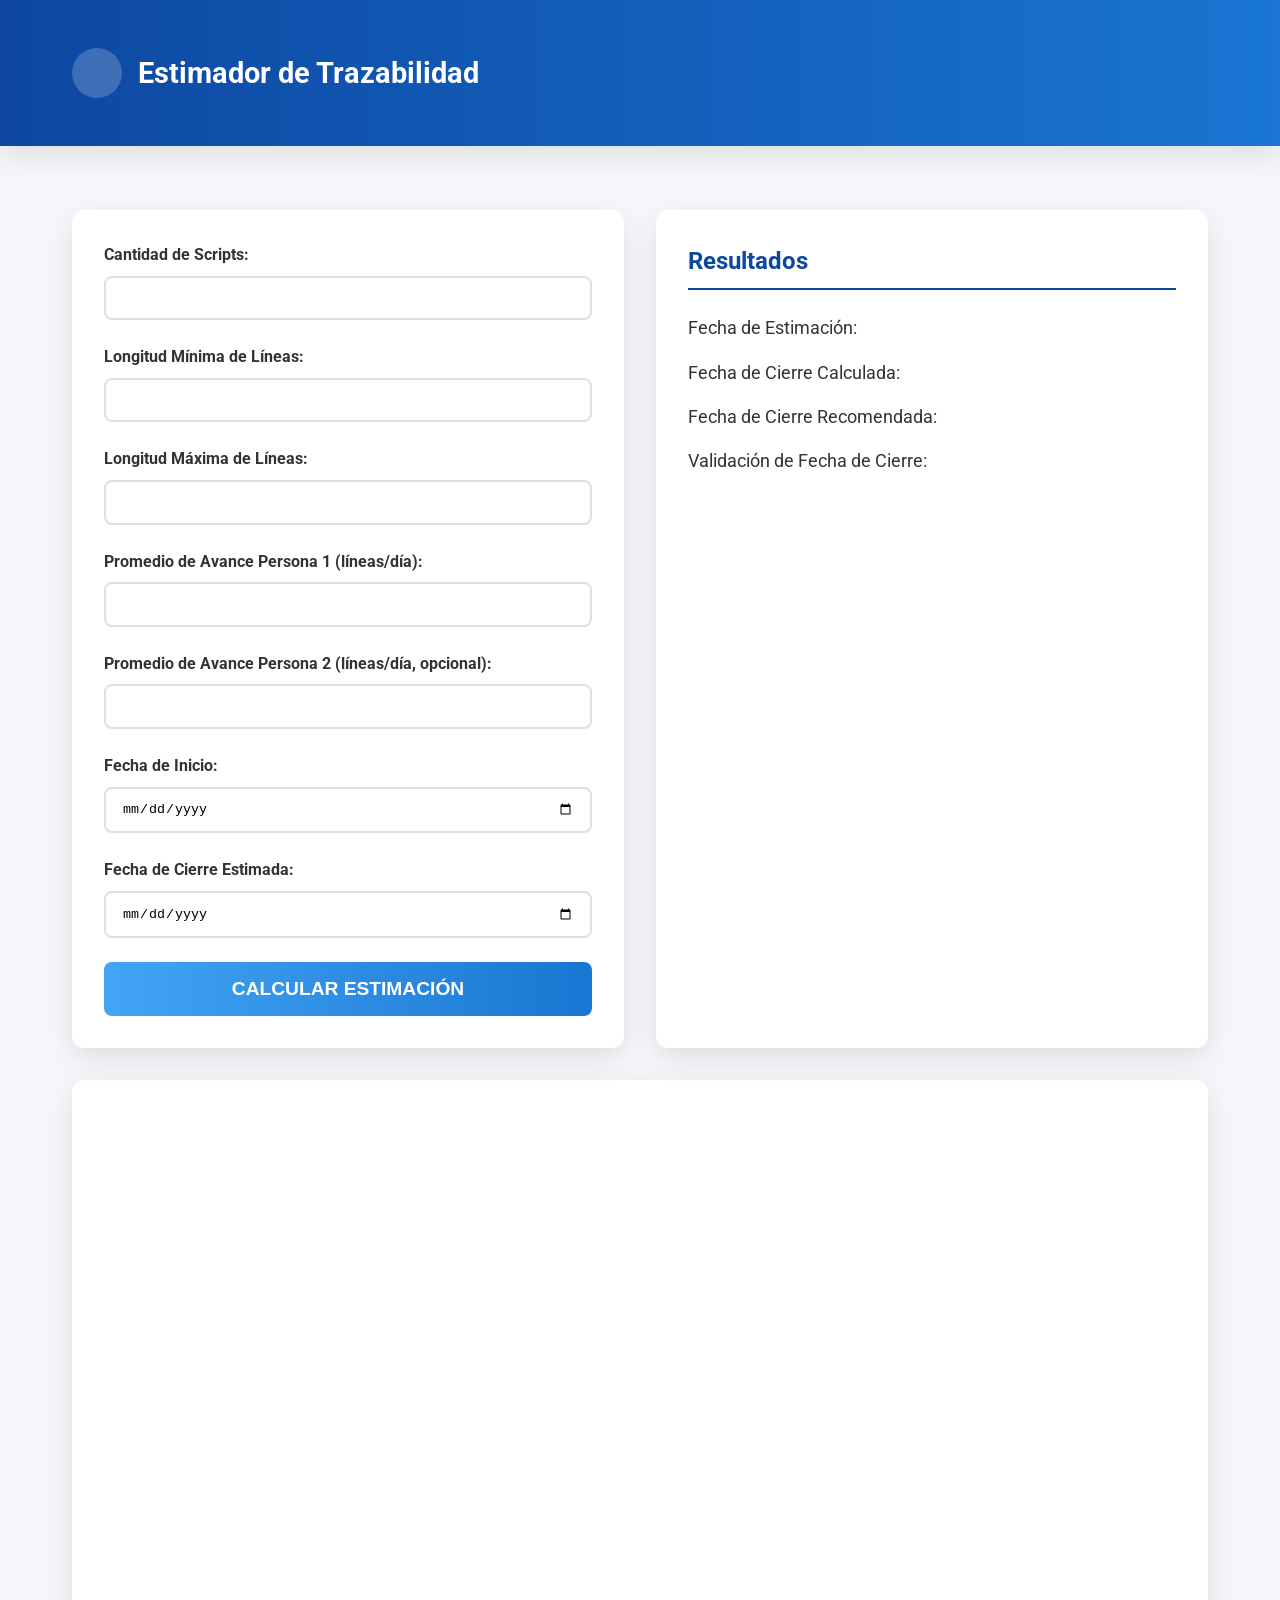
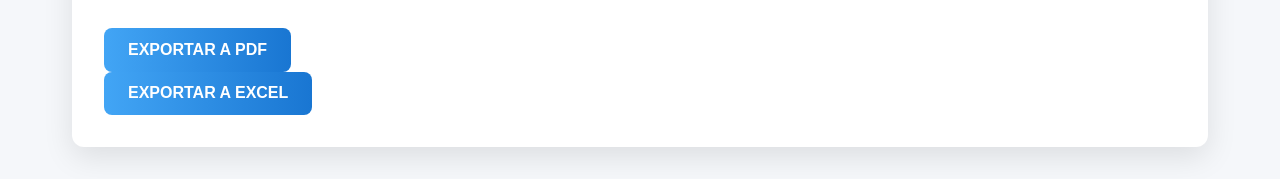
==== commit cd28f110: "Actualiza la paleta de colores a tonos de azul con degradados." ====
--- a/index.html
+++ b/index.html
@@ -9,10 +9,11 @@
         @import url('https://fonts.googleapis.com/css2?family=Roboto:wght@400;700&display=swap');
 
         :root {
-            --primary-color: #6c5ce7;
-            --secondary-color: #a29bfe;
-            --background-color: #f5f6fa;
-            --text-color: #3d3d3d;
+            --primary-color: #0d47a1;
+            --secondary-color: #1976d2;
+            --accent-color: #42a5f5;
+            --background-color: #f5f7fa;
+            --text-color: #333;
             --white-color: #ffffff;
             --border-radius: 12px;
             --shadow: 0 10px 30px rgba(0, 0, 0, 0.1);
@@ -38,7 +39,7 @@
         }
 
         nav {
-            background-color: var(--primary-color);
+            background-image: linear-gradient(to right, var(--primary-color), var(--secondary-color));
             color: var(--white-color);
             padding: 1rem 0;
             box-shadow: var(--shadow);
@@ -112,7 +113,7 @@
             display: block;
             width: 100%;
             padding: 1rem;
-            background-image: linear-gradient(to right, var(--primary-color), var(--secondary-color));
+            background-image: linear-gradient(to right, var(--accent-color), var(--secondary-color));
             color: var(--white-color);
             border: none;
             border-radius: 8px;
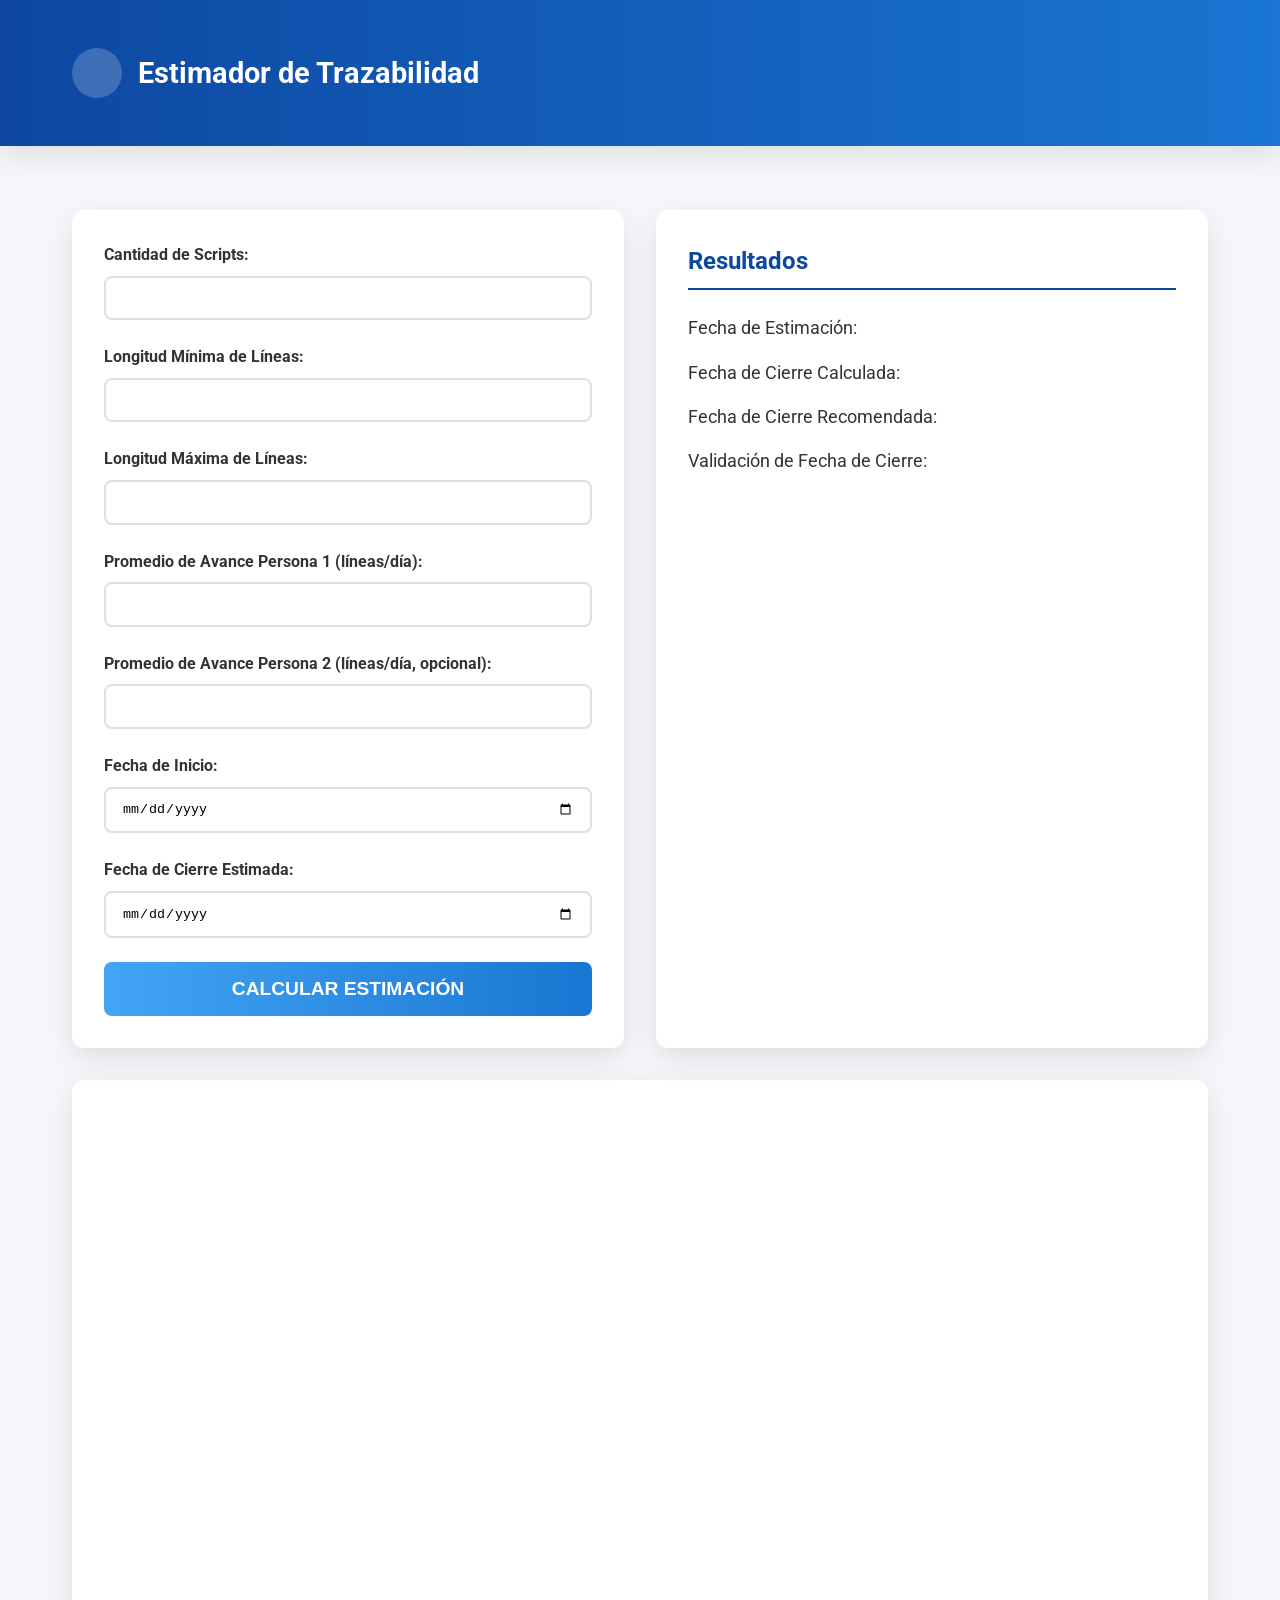
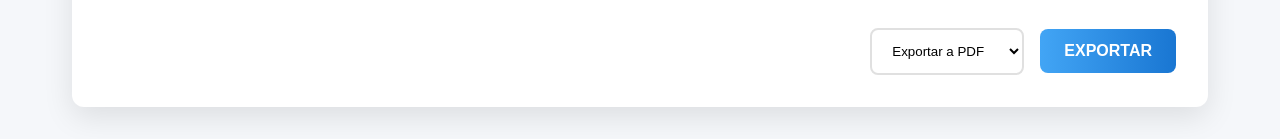
==== commit e225ca33: "Reemplaza los botones de exportación por un elemento de selección." ====
--- a/index.html
+++ b/index.html
@@ -151,7 +151,21 @@
             margin-top: 1rem;
         }
 
-        .gantt-controls button {
+        .gantt-controls {
+            display: flex;
+            justify-content: flex-end;
+            align-items: center;
+        }
+
+        #export-format {
+            margin-right: 1rem;
+            padding: 0.8rem 1rem;
+            border: 2px solid #e0e0e0;
+            border-radius: 8px;
+            background-color: var(--white-color);
+        }
+
+        #export-btn {
             width: auto;
             padding: 0.8rem 1.5rem;
             font-size: 1rem;
@@ -217,8 +231,11 @@
         <div class="gantt-container">
             <div id="gantt-chart" style="width:100%; height:500px;"></div>
             <div class="gantt-controls">
-                <button onclick="gantt.exportToPDF()">Exportar a PDF</button>
-                <button onclick="gantt.exportToExcel()">Exportar a Excel</button>
+                <select id="export-format">
+                    <option value="pdf">Exportar a PDF</option>
+                    <option value="excel">Exportar a Excel</option>
+                </select>
+                <button id="export-btn">Exportar</button>
             </div>
         </div>
     </div>
@@ -227,6 +244,8 @@
     <script>
         document.addEventListener('DOMContentLoaded', () => {
             const form = document.getElementById('estimation-form');
+            const exportBtn = document.getElementById('export-btn');
+            const exportFormat = document.getElementById('export-format');
 
             form.addEventListener('submit', (event) => {
                 event.preventDefault();
@@ -311,6 +330,15 @@
 
                 controller.updateView();
             });
+
+            exportBtn.addEventListener('click', () => {
+                const format = exportFormat.value;
+                if (format === 'pdf') {
+                    gantt.exportToPDF();
+                } else if (format === 'excel') {
+                    gantt.exportToExcel();
+                }
+            });
         });
     </script>
 </body>
